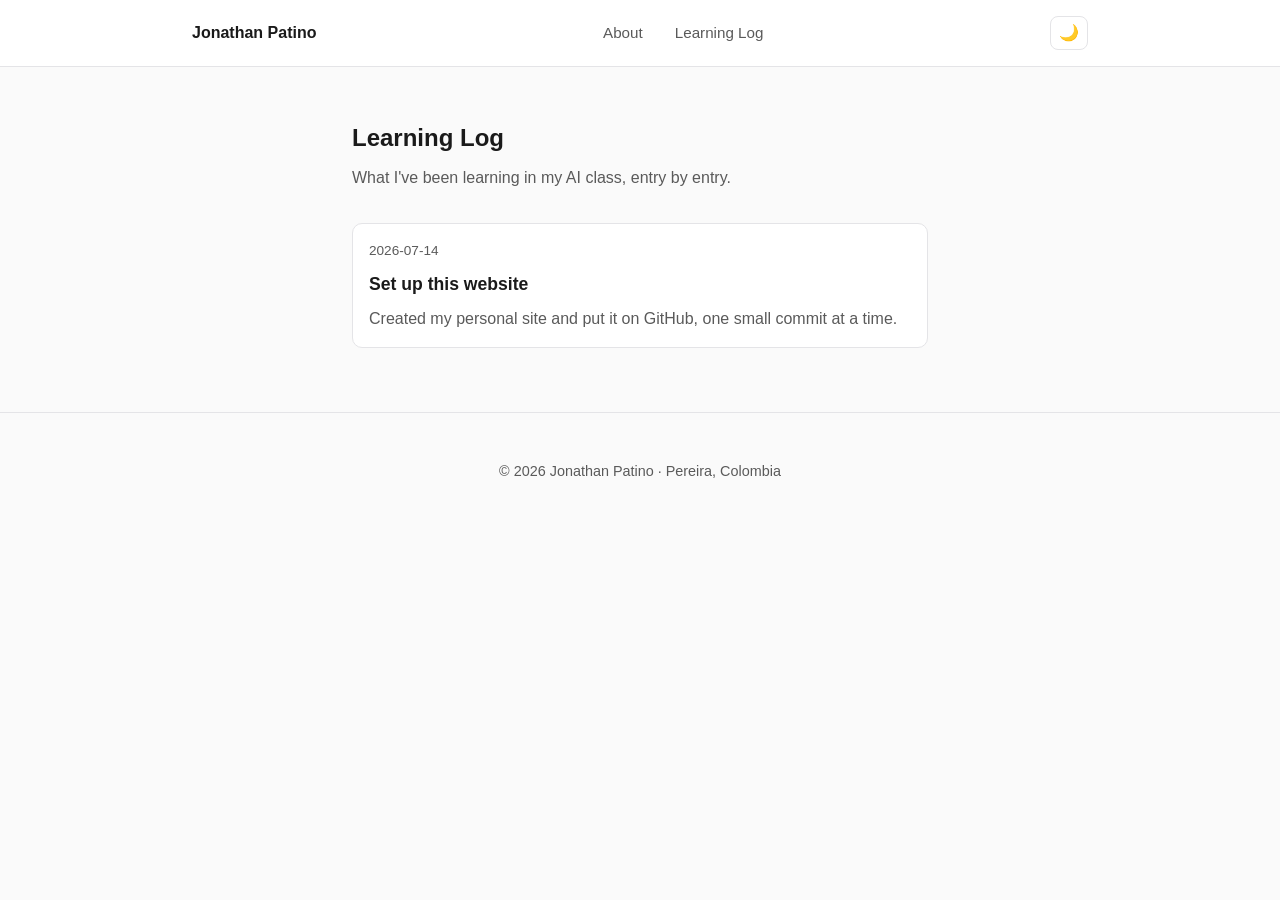
==== learning-log.html @ 84a3d00c "feat: add standalone Learning Log page" ====
<!DOCTYPE html>
<html lang="en">
<head>
  <meta charset="UTF-8" />
  <meta name="viewport" content="width=device-width, initial-scale=1.0" />
  <title>Learning Log · Jonathan Patino</title>
  <link rel="stylesheet" href="styles/main.css" />
</head>
<body>
  <header class="site-header">
    <div class="site-header__inner">
      <a class="logo" href="index.html">Jonathan Patino</a>
      <nav class="nav">
        <a href="about.html">About</a>
        <a href="learning-log.html">Learning Log</a>
      </nav>
      <button class="theme-toggle" type="button" aria-label="Toggle dark mode">🌙</button>
    </div>
  </header>

  <main>
    <section class="learning-log">
      <h2>Learning Log</h2>
      <p class="learning-log__intro">What I've been learning in my AI class, entry by entry.</p>
      <ul class="learning-log__list"></ul>
    </section>
  </main>

  <footer class="site-footer">
    <p>&copy; 2026 Jonathan Patino · Pereira, Colombia</p>
  </footer>

  <script src="scripts/main.js" defer></script>
</body>
</html>
---- styles/main.css ----
:root {
  --color-bg: #fafafa;
  --color-surface: #ffffff;
  --color-text: #1a1a1a;
  --color-text-muted: #5a5a5a;
  --color-accent: #2f6fed;
  --color-border: #e4e4e7;

  --font-body: -apple-system, BlinkMacSystemFont, "Segoe UI", Roboto, sans-serif;

  --space-sm: 0.5rem;
  --space-md: 1rem;
  --space-lg: 2rem;
  --space-xl: 4rem;
}

@media (prefers-color-scheme: dark) {
  :root {
    --color-bg: #121212;
    --color-surface: #1c1c1e;
    --color-text: #f2f2f2;
    --color-text-muted: #a3a3a3;
    --color-border: #2e2e30;
  }
}

:root[data-theme="dark"] {
  --color-bg: #121212;
  --color-surface: #1c1c1e;
  --color-text: #f2f2f2;
  --color-text-muted: #a3a3a3;
  --color-border: #2e2e30;
}

:root[data-theme="light"] {
  --color-bg: #fafafa;
  --color-surface: #ffffff;
  --color-text: #1a1a1a;
  --color-text-muted: #5a5a5a;
  --color-border: #e4e4e7;
}

* {
  box-sizing: border-box;
}

body {
  margin: 0;
  font-family: var(--font-body);
  background-color: var(--color-bg);
  color: var(--color-text);
  line-height: 1.6;
}

/* Header */

.site-header {
  border-bottom: 1px solid var(--color-border);
  background-color: var(--color-surface);
  position: sticky;
  top: 0;
}

.site-header__inner {
  max-width: 960px;
  margin: 0 auto;
  padding: var(--space-md) var(--space-lg);
  display: flex;
  align-items: center;
  justify-content: space-between;
}

.logo {
  font-weight: 700;
  text-decoration: none;
  color: var(--color-text);
}

.nav {
  display: flex;
  gap: var(--space-lg);
}

.nav a {
  color: var(--color-text-muted);
  text-decoration: none;
  font-size: 0.95rem;
}

.nav a:hover {
  color: var(--color-accent);
}

.theme-toggle {
  border: 1px solid var(--color-border);
  background-color: var(--color-surface);
  border-radius: 8px;
  padding: var(--space-sm);
  cursor: pointer;
  font-size: 1rem;
  line-height: 1;
}

/* Hero */

.hero {
  max-width: 640px;
  margin: 0 auto;
  padding: var(--space-xl) var(--space-lg);
  text-align: center;
}

.hero h1 {
  font-size: 2.5rem;
  margin-bottom: var(--space-md);
}

.hero p {
  color: var(--color-text-muted);
  font-size: 1.1rem;
}

/* About */

.about {
  max-width: 640px;
  margin: 0 auto;
  padding: var(--space-lg);
}

.about h2 {
  margin-bottom: var(--space-sm);
}

.about p {
  color: var(--color-text-muted);
}

/* Learning log */

.learning-log {
  max-width: 640px;
  margin: 0 auto;
  padding: var(--space-lg) var(--space-lg) var(--space-xl);
}

.learning-log h2 {
  margin-bottom: var(--space-sm);
}

.learning-log__intro {
  color: var(--color-text-muted);
  margin-top: 0;
}

.learning-log__list {
  list-style: none;
  margin: var(--space-lg) 0 0;
  padding: 0;
  display: flex;
  flex-direction: column;
  gap: var(--space-md);
}

.log-entry {
  border: 1px solid var(--color-border);
  border-radius: 10px;
  padding: var(--space-md);
  background-color: var(--color-surface);
}

.log-entry__date {
  display: block;
  font-size: 0.85rem;
  color: var(--color-text-muted);
  margin-bottom: var(--space-sm);
}

.log-entry__title {
  margin: 0 0 var(--space-sm);
  font-size: 1.1rem;
}

.log-entry__notes {
  margin: 0;
  color: var(--color-text-muted);
}

/* Footer */

.site-footer {
  border-top: 1px solid var(--color-border);
  padding: var(--space-lg);
  text-align: center;
  color: var(--color-text-muted);
  font-size: 0.9rem;
}

/* Responsive */

@media (max-width: 480px) {
  .site-header__inner {
    flex-wrap: wrap;
    gap: var(--space-sm);
  }

  .hero h1 {
    font-size: 2rem;
  }
}
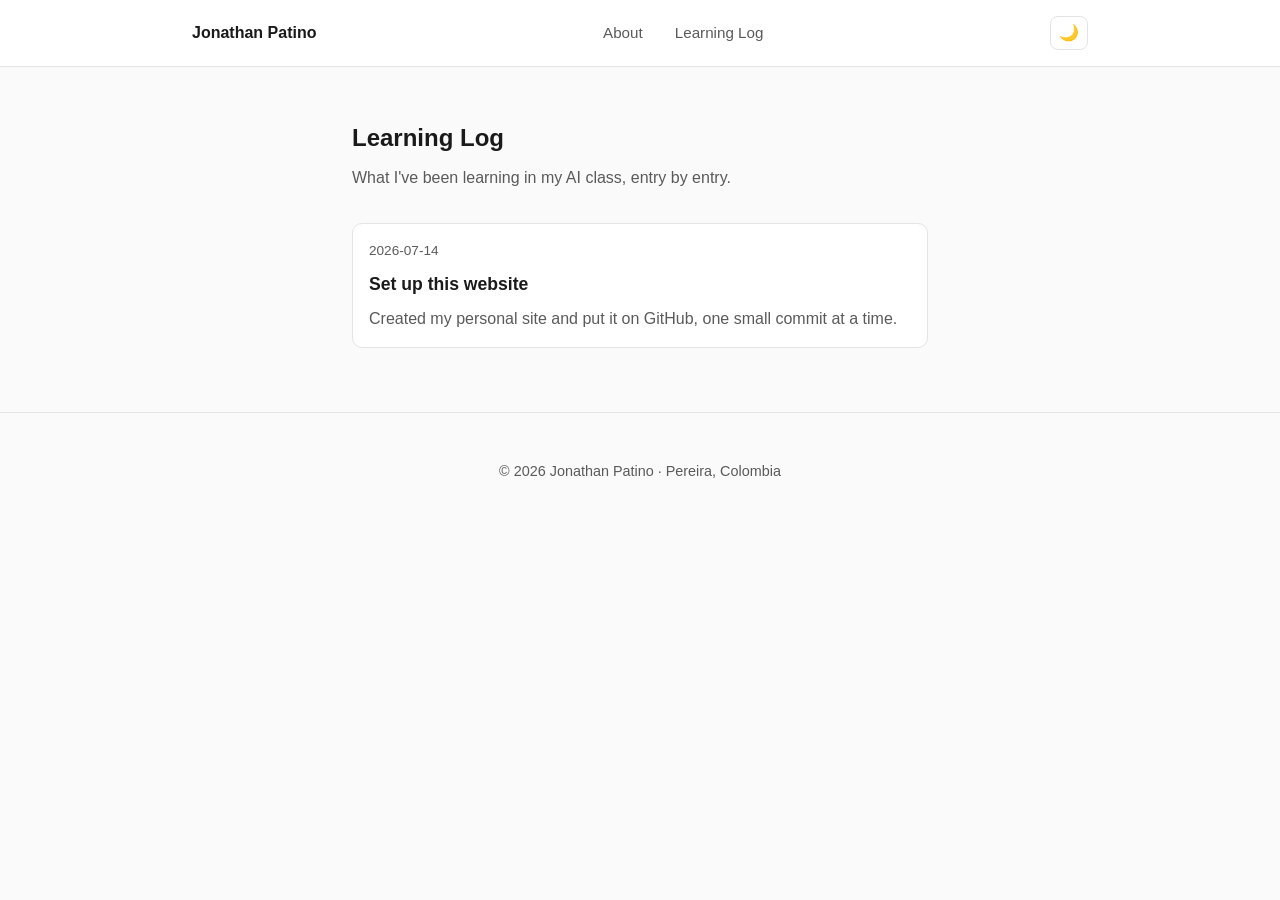
==== commit 74fb8bab: "fix: point Learning Log nav's About link to home page" ====
--- a/learning-log.html
+++ b/learning-log.html
@@ -11,7 +11,7 @@
     <div class="site-header__inner">
       <a class="logo" href="index.html">Jonathan Patino</a>
       <nav class="nav">
-        <a href="about.html">About</a>
+        <a href="index.html">About</a>
         <a href="learning-log.html">Learning Log</a>
       </nav>
       <button class="theme-toggle" type="button" aria-label="Toggle dark mode">🌙</button>
